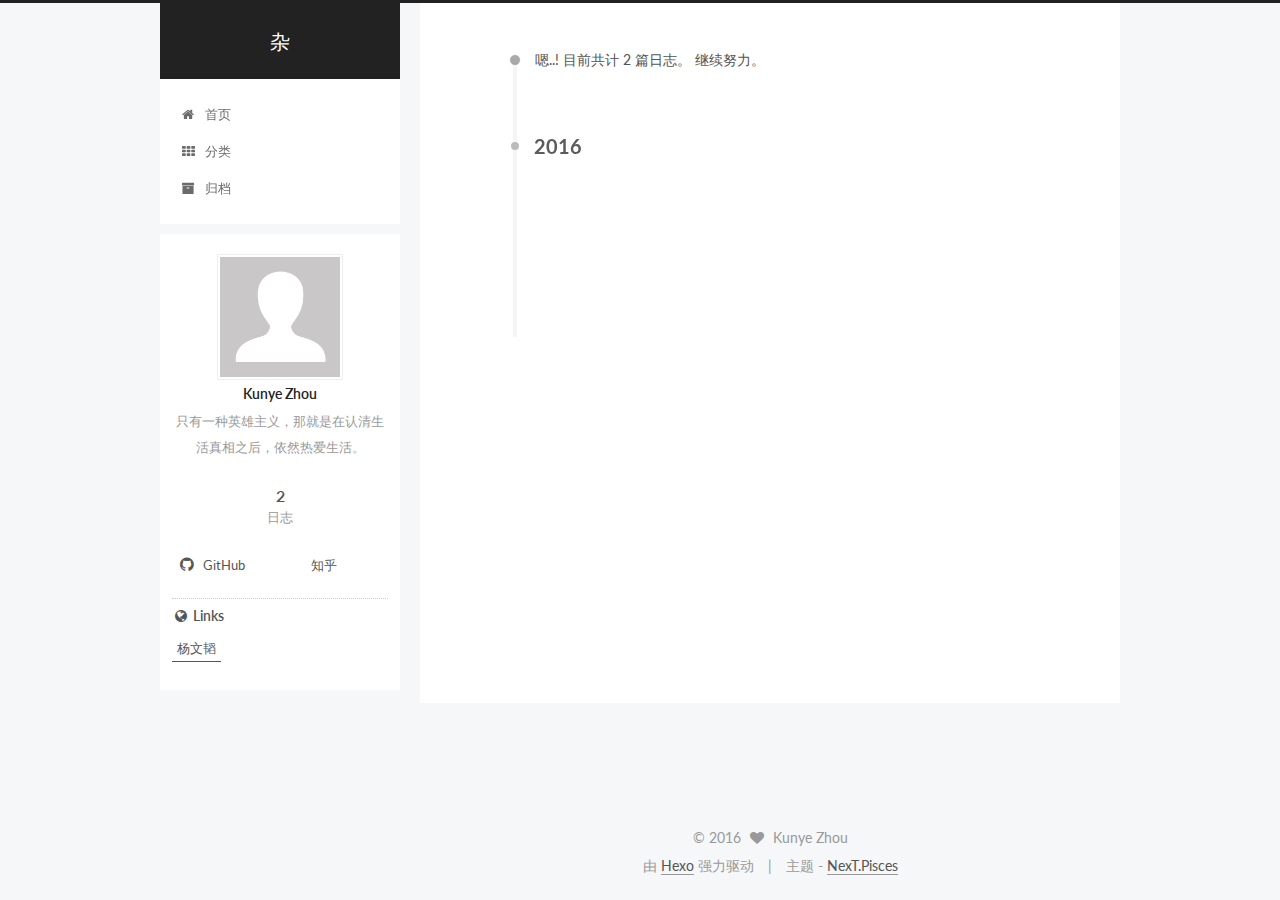
==== archives/index.html @ 326b8a72 "Site updated: 2016-11-25 00:42:56" ====
<!doctype html>



  


<html class="theme-next pisces use-motion">
<head>
  <meta charset="UTF-8"/>
<meta http-equiv="X-UA-Compatible" content="IE=edge,chrome=1" />
<meta name="viewport" content="width=device-width, initial-scale=1, maximum-scale=1"/>



<meta http-equiv="Cache-Control" content="no-transform" />
<meta http-equiv="Cache-Control" content="no-siteapp" />












  
  
  <link href="/vendors/fancybox/source/jquery.fancybox.css?v=2.1.5" rel="stylesheet" type="text/css" />




  
  
  
  

  
    
    
  

  

  

  

  

  
    
    
    <link href="//fonts.googleapis.com/css?family=Lato:300,300italic,400,400italic,700,700italic&subset=latin,latin-ext" rel="stylesheet" type="text/css">
  






<link href="/vendors/font-awesome/css/font-awesome.min.css?v=4.4.0" rel="stylesheet" type="text/css" />

<link href="/css/main.css?v=5.0.1" rel="stylesheet" type="text/css" />


  <meta name="keywords" content="Hexo, NexT" />








  <link rel="shortcut icon" type="image/x-icon" href="/favicon.ico?v=5.0.1" />






<meta name="description" content="只有一种英雄主义，那就是在认清生活真相之后，依然热爱生活。">
<meta property="og:type" content="website">
<meta property="og:title" content="杂">
<meta property="og:url" content="http://yoursite.com/archives/index.html">
<meta property="og:site_name" content="杂">
<meta property="og:description" content="只有一种英雄主义，那就是在认清生活真相之后，依然热爱生活。">
<meta name="twitter:card" content="summary">
<meta name="twitter:title" content="杂">
<meta name="twitter:description" content="只有一种英雄主义，那就是在认清生活真相之后，依然热爱生活。">



<script type="text/javascript" id="hexo.configuration">
  var NexT = window.NexT || {};
  var CONFIG = {
    scheme: 'Pisces',
    sidebar: {"position":"left","display":"post"},
    fancybox: true,
    motion: true,
    duoshuo: {
      userId: 0,
      author: '博主'
    }
  };
</script>

  <title> 归档 | 杂 </title>
</head>

<body itemscope itemtype="http://schema.org/WebPage" lang="zh-Hans">

  










  
  
    
  

  <div class="container one-collumn sidebar-position-left  page-archive  ">
    <div class="headband"></div>

    <header id="header" class="header" itemscope itemtype="http://schema.org/WPHeader">
      <div class="header-inner"><div class="site-meta ">
  

  <div class="custom-logo-site-title">
    <a href="/"  class="brand" rel="start">
      <span class="logo-line-before"><i></i></span>
      <span class="site-title">杂</span>
      <span class="logo-line-after"><i></i></span>
    </a>
  </div>
  <p class="site-subtitle"></p>
</div>

<div class="site-nav-toggle">
  <button>
    <span class="btn-bar"></span>
    <span class="btn-bar"></span>
    <span class="btn-bar"></span>
  </button>
</div>

<nav class="site-nav">
  

  
    <ul id="menu" class="menu">
      
        
        <li class="menu-item menu-item-home">
          <a href="/" rel="section">
            
              <i class="menu-item-icon fa fa-fw fa-home"></i> <br />
            
            首页
          </a>
        </li>
      
        
        <li class="menu-item menu-item-categories">
          <a href="/categories" rel="section">
            
              <i class="menu-item-icon fa fa-fw fa-th"></i> <br />
            
            分类
          </a>
        </li>
      
        
        <li class="menu-item menu-item-archives">
          <a href="/archives" rel="section">
            
              <i class="menu-item-icon fa fa-fw fa-archive"></i> <br />
            
            归档
          </a>
        </li>
      

      
    </ul>
  

  
</nav>

 </div>
    </header>

    <main id="main" class="main">
      <div class="main-inner">
        <div class="content-wrap">
          <div id="content" class="content">
            

  <section id="posts" class="posts-collapse">
    <span class="archive-move-on"></span>

    <span class="archive-page-counter">
      
      
      
        
      
      嗯..! 目前共计 2 篇日志。 继续努力。
    </span>

    

      
      
      

      
        
        <div class="collection-title">
          <h2 class="archive-year motion-element" id="archive-year-2016">2016</h2>
        </div>
      
      

      

  <article class="post post-type-normal" itemscope itemtype="http://schema.org/Article">
    <header class="post-header">

      <h1 class="post-title">
        
            <a class="post-title-link" href="/2016/11/25/博客搭建过程及教程（顺便功能测试）/" itemprop="url">
              
                <span itemprop="name">博客搭建过程</span>
              
            </a>
        
      </h1>

      <div class="post-meta">
        <time class="post-time" itemprop="dateCreated"
              datetime="2016-11-25T00:38:31+08:00"
              content="2016-11-25" >
          11-25
        </time>
      </div>

    </header>
  </article>



    

      
      
      

      
      

      

  <article class="post post-type-normal" itemscope itemtype="http://schema.org/Article">
    <header class="post-header">

      <h1 class="post-title">
        
            <a class="post-title-link" href="/2016/11/24/hello-world/" itemprop="url">
              
                <span itemprop="name">Hello World</span>
              
            </a>
        
      </h1>

      <div class="post-meta">
        <time class="post-time" itemprop="dateCreated"
              datetime="2016-11-24T16:19:39+08:00"
              content="2016-11-24" >
          11-24
        </time>
      </div>

    </header>
  </article>



    

  </section>

  



          </div>
          


          

        </div>
        
          
  
  <div class="sidebar-toggle">
    <div class="sidebar-toggle-line-wrap">
      <span class="sidebar-toggle-line sidebar-toggle-line-first"></span>
      <span class="sidebar-toggle-line sidebar-toggle-line-middle"></span>
      <span class="sidebar-toggle-line sidebar-toggle-line-last"></span>
    </div>
  </div>

  <aside id="sidebar" class="sidebar">
    <div class="sidebar-inner">

      

      

      <section class="site-overview sidebar-panel  sidebar-panel-active ">
        <div class="site-author motion-element" itemprop="author" itemscope itemtype="http://schema.org/Person">
          <img class="site-author-image" itemprop="image"
               src="/images/avatar.gif"
               alt="Kunye Zhou" />
          <p class="site-author-name" itemprop="name">Kunye Zhou</p>
          <p class="site-description motion-element" itemprop="description">只有一种英雄主义，那就是在认清生活真相之后，依然热爱生活。</p>
        </div>
        <nav class="site-state motion-element">
          <div class="site-state-item site-state-posts">
            <a href="/archives">
              <span class="site-state-item-count">2</span>
              <span class="site-state-item-name">日志</span>
            </a>
          </div>

          

          

        </nav>

        

        <div class="links-of-author motion-element">
          
            
              <span class="links-of-author-item">
                <a href="https://github.com/kunyezhou" target="_blank" title="GitHub">
                  
                    <i class="fa fa-fw fa-github"></i>
                  
                  GitHub
                </a>
              </span>
            
              <span class="links-of-author-item">
                <a href="http://www.zhihu.com/people/zhou-kun-ye" target="_blank" title="知乎">
                  
                    <i class="fa fa-fw fa-zhihu"></i>
                  
                  知乎
                </a>
              </span>
            
          
        </div>

        
        

        
        
          <div class="links-of-blogroll motion-element links-of-blogroll-inline">
            <div class="links-of-blogroll-title">
              <i class="fa  fa-fw fa-globe"></i>
              Links
            </div>
            <ul class="links-of-blogroll-list">
              
                <li class="links-of-blogroll-item">
                  <a href="http://FomalhautYWT.github.io" title="杨文韬" target="_blank">杨文韬</a>
                </li>
              
            </ul>
          </div>
        

      </section>

      

    </div>
  </aside>


        
      </div>
    </main>

    <footer id="footer" class="footer">
      <div class="footer-inner">
        <div class="copyright" >
  
  &copy; 
  <span itemprop="copyrightYear">2016</span>
  <span class="with-love">
    <i class="fa fa-heart"></i>
  </span>
  <span class="author" itemprop="copyrightHolder">Kunye Zhou</span>
</div>

<div class="powered-by">
  由 <a class="theme-link" href="http://hexo.io">Hexo</a> 强力驱动
</div>

<div class="theme-info">
  主题 -
  <a class="theme-link" href="https://github.com/iissnan/hexo-theme-next">
    NexT.Pisces
  </a>
</div>

        

        
      </div>
    </footer>

    <div class="back-to-top">
      <i class="fa fa-arrow-up"></i>
    </div>
  </div>

  

<script type="text/javascript">
  if (Object.prototype.toString.call(window.Promise) !== '[object Function]') {
    window.Promise = null;
  }
</script>









  



  
  <script type="text/javascript" src="/vendors/jquery/index.js?v=2.1.3"></script>

  
  <script type="text/javascript" src="/vendors/fastclick/lib/fastclick.min.js?v=1.0.6"></script>

  
  <script type="text/javascript" src="/vendors/jquery_lazyload/jquery.lazyload.js?v=1.9.7"></script>

  
  <script type="text/javascript" src="/vendors/velocity/velocity.min.js?v=1.2.1"></script>

  
  <script type="text/javascript" src="/vendors/velocity/velocity.ui.min.js?v=1.2.1"></script>

  
  <script type="text/javascript" src="/vendors/fancybox/source/jquery.fancybox.pack.js?v=2.1.5"></script>


  


  <script type="text/javascript" src="/js/src/utils.js?v=5.0.1"></script>

  <script type="text/javascript" src="/js/src/motion.js?v=5.0.1"></script>



  
  


  <script type="text/javascript" src="/js/src/affix.js?v=5.0.1"></script>

  <script type="text/javascript" src="/js/src/schemes/pisces.js?v=5.0.1"></script>



  
  
    <script type="text/javascript" id="motion.page.archive">
      $('.archive-year').velocity('transition.slideLeftIn');
    </script>
  


  


  <script type="text/javascript" src="/js/src/bootstrap.js?v=5.0.1"></script>



  



  



  
  
  

  

  

</body>
</html>
---- css/main.css ----
/* normalize.css v3.0.2 | MIT License | git.io/normalize */
html {
  font-family: sans-serif; /* 1 */
  -ms-text-size-adjust: 100%; /* 2 */
  -webkit-text-size-adjust: 100%; /* 2 */
}
body {
  margin: 0;
}
article,
aside,
details,
figcaption,
figure,
footer,
header,
hgroup,
main,
menu,
nav,
section,
summary {
  display: block;
}
audio,
canvas,
progress,
video {
  display: inline-block; /* 1 */
  vertical-align: baseline; /* 2 */
}
audio:not([controls]) {
  display: none;
  height: 0;
}
[hidden],
template {
  display: none;
}
a {
  background-color: transparent;
}
a:active,
a:hover {
  outline: 0;
}
abbr[title] {
  border-bottom: 1px dotted;
}
b,
strong {
  font-weight: bold;
}
dfn {
  font-style: italic;
}
h1 {
  font-size: 2em;
  margin: 0.67em 0;
}
mark {
  background: #ff0;
  color: #000;
}
small {
  font-size: 80%;
}
sub,
sup {
  font-size: 75%;
  line-height: 0;
  position: relative;
  vertical-align: baseline;
}
sup {
  top: -0.5em;
}
sub {
  bottom: -0.25em;
}
img {
  border: 0;
}
svg:not(:root) {
  overflow: hidden;
}
figure {
  margin: 1em 40px;
}
hr {
  -moz-box-sizing: content-box;
  box-sizing: content-box;
  height: 0;
}
pre {
  overflow: auto;
}
code,
kbd,
pre,
samp {
  font-family: monospace, monospace;
  font-size: 1em;
}
button,
input,
optgroup,
select,
textarea {
  color: inherit; /* 1 */
  font: inherit; /* 2 */
  margin: 0; /* 3 */
}
button {
  overflow: visible;
}
button,
select {
  text-transform: none;
}
button,
html input[type="button"],
input[type="reset"],
input[type="submit"] {
  -webkit-appearance: button; /* 2 */
  cursor: pointer; /* 3 */
}
button[disabled],
html input[disabled] {
  cursor: default;
}
button::-moz-focus-inner,
input::-moz-focus-inner {
  border: 0;
  padding: 0;
}
input {
  line-height: normal;
}
input[type="checkbox"],
input[type="radio"] {
  box-sizing: border-box; /* 1 */
  padding: 0; /* 2 */
}
input[type="number"]::-webkit-inner-spin-button,
input[type="number"]::-webkit-outer-spin-button {
  height: auto;
}
input[type="search"] {
  -webkit-appearance: textfield; /* 1 */
  -moz-box-sizing: content-box;
  -webkit-box-sizing: content-box; /* 2 */
  box-sizing: content-box;
}
input[type="search"]::-webkit-search-cancel-button,
input[type="search"]::-webkit-search-decoration {
  -webkit-appearance: none;
}
fieldset {
  border: 1px solid #c0c0c0;
  margin: 0 2px;
  padding: 0.35em 0.625em 0.75em;
}
legend {
  border: 0; /* 1 */
  padding: 0; /* 2 */
}
textarea {
  overflow: auto;
}
optgroup {
  font-weight: bold;
}
table {
  border-collapse: collapse;
  border-spacing: 0;
}
td,
th {
  padding: 0;
}
::selection {
  background: #262a30;
  color: #fff;
}
body {
  position: relative;
  font-family: 'Lato', "PingFang SC", "Microsoft YaHei", sans-serif;
  font-size: 14px;
  line-height: 2;
  color: #555;
  background: #fff;
}
@media (max-width: 767px) {
  body {
    padding-right: 0 !important;
  }
}
@media (min-width: 768px) and (max-width: 991px) {
  body {
    padding-right: 0 !important;
  }
}
@media (min-width: 1600px) {
  body {
    font-size: 16px;
  }
}
h1,
h2,
h3,
h4,
h5,
h6 {
  margin: 0;
  padding: 0;
  font-weight: bold;
  line-height: 1.5;
  font-family: 'Lato', "PingFang SC", "Microsoft YaHei", sans-serif;
}
h2,
h3,
h4,
h5,
h6 {
  margin: 20px 0 15px;
}
h1 {
  font-size: 22px;
}
@media (max-width: 767px) {
  h1 {
    font-size: 18px;
  }
}
h2 {
  font-size: 20px;
}
@media (max-width: 767px) {
  h2 {
    font-size: 16px;
  }
}
h3 {
  font-size: 18px;
}
@media (max-width: 767px) {
  h3 {
    font-size: 14px;
  }
}
h4 {
  font-size: 16px;
}
@media (max-width: 767px) {
  h4 {
    font-size: 12px;
  }
}
h5 {
  font-size: 14px;
}
@media (max-width: 767px) {
  h5 {
    font-size: 10px;
  }
}
h6 {
  font-size: 12px;
}
@media (max-width: 767px) {
  h6 {
    font-size: 8px;
  }
}
p {
  margin: 0 0 25px 0;
}
a {
  color: #555;
  text-decoration: none;
  border-bottom: 1px solid #999;
  word-wrap: break-word;
}
a:hover {
  color: #222;
  border-bottom-color: #222;
}
ul {
  list-style: none;
}
blockquote {
  margin: 0;
  padding: 0;
}
img {
  display: block;
  margin: auto;
  max-width: 100%;
  height: auto;
}
hr {
  margin: 40px 0;
  height: 3px;
  border: none;
  background-color: #ddd;
  background-image: repeating-linear-gradient(-45deg, #fff, #fff 4px, transparent 4px, transparent 8px);
}
blockquote {
  padding: 0 15px;
  color: #666;
  border-left: 4px solid #ddd;
}
blockquote cite::before {
  content: "-";
  padding: 0 5px;
}
dt {
  font-weight: 700;
}
dd {
  margin: 0;
  padding: 0;
}
.text-left {
  text-align: left;
}
.text-center {
  text-align: center;
}
.text-right {
  text-align: right;
}
.text-justify {
  text-align: justify;
}
.text-nowrap {
  white-space: nowrap;
}
.text-lowercase {
  text-transform: lowercase;
}
.text-uppercase {
  text-transform: uppercase;
}
.text-capitalize {
  text-transform: capitalize;
}
.center-block {
  display: block;
  margin-left: auto;
  margin-right: auto;
}
.clearfix:before,
.clearfix:after {
  content: " ";
  display: table;
}
.clearfix:after {
  clear: both;
}
.pullquote {
  width: 45%;
}
.pullquote.left {
  float: left;
  margin-left: 5px;
  margin-right: 10px;
}
.pullquote.right {
  float: right;
  margin-left: 10px;
  margin-right: 5px;
}
.affix.affix.affix {
  position: fixed;
}
.translation {
  margin-top: -20px;
  font-size: 14px;
  color: #999;
}
.scrollbar-measure {
  width: 100px;
  height: 100px;
  overflow: scroll;
  position: absolute;
  top: -9999px;
}
.use-motion .motion-element {
  opacity: 0;
}
#local-search-input {
  padding: 3px;
  border: none;
  text-indent: 14px;
  border-radius: 0;
  width: 140px;
  outline: none;
  border-bottom: 1px solid #999;
  background: inherit;
  opacity: 0.5;
}
#local-search-input:focus {
  opacity: 1;
}
.search-icon {
  position: absolute;
  top: 9px;
}
table {
  margin: 20px 0;
  width: 100%;
  border-collapse: collapse;
  border-spacing: 0;
  border: 1px solid #ddd;
  font-size: 14px;
  table-layout: fixed;
  word-wrap: break-all;
}
table>tbody>tr:nth-of-type(odd) {
  background-color: #f9f9f9;
}
table>tbody>tr:hover {
  background-color: #f5f5f5;
}
caption,
th,
td {
  padding: 8px;
  text-align: left;
  vertical-align: middle;
  font-weight: normal;
}
th,
td {
  border-bottom: 3px solid #ddd;
  border-right: 1px solid #eee;
}
th {
  padding-bottom: 10px;
  font-weight: 700;
}
td {
  border-bottom-width: 1px;
}
html,
body {
  height: 100%;
}
.container {
  position: relative;
  min-height: 100%;
}
.header-inner {
  margin: 0 auto;
  padding: 100px 0 70px;
  width: 700px;
}
@media (min-width: 1600px) {
  .container .header-inner {
    width: 900px;
  }
}
.main {
  padding-bottom: 150px;
}
.main-inner {
  margin: 0 auto;
  width: 700px;
}
@media (min-width: 1600px) {
  .container .main-inner {
    width: 900px;
  }
}
.footer {
  position: absolute;
  left: 0;
  bottom: 0;
  width: 100%;
  min-height: 50px;
}
.footer-inner {
  box-sizing: border-box;
  margin: 20px auto;
  width: 700px;
}
@media (min-width: 1600px) {
  .container .footer-inner {
    width: 900px;
  }
}
pre,
.highlight {
  overflow: auto;
  margin: 20px 0;
  padding: 15px;
  font-size: 13px;
  color: #4d4d4c;
  background: #f7f7f7;
  line-height: 1.6;
}
pre,
code {
  font-family: consolas, Menlo, "PingFang SC", "Microsoft YaHei", monospace;
}
code {
  padding: 2px 4px;
  word-break: break-all;
  color: #555;
  background: #eee;
  border-radius: 4px;
  font-size: 13px;
}
pre code {
  padding: 0;
  color: #4d4d4c;
  background: none;
  text-shadow: none;
}
.highlight pre {
  border: none;
  margin: 0;
  padding: 1px;
}
.highlight table {
  margin: 0;
  width: auto;
  border: none;
}
.highlight td {
  border: none;
  padding: 0;
}
.highlight figcaption {
  font-size: 1em;
  color: #4d4d4c;
  line-height: 1em;
  margin-bottom: 1em;
}
.highlight figcaption:before,
.highlight figcaption:after {
  content: " ";
  display: table;
}
.highlight figcaption:after {
  clear: both;
}
.highlight figcaption a {
  float: right;
  color: #4d4d4c;
}
.highlight figcaption a:hover {
  border-bottom-color: #4d4d4c;
}
.highlight .gutter pre {
  color: #666;
  text-align: right;
  padding-right: 20px;
}
.highlight .line {
  height: 20px;
}
.gist table {
  width: auto;
}
.gist table td {
  border: none;
}
pre .comment {
  color: #8e908c;
}
pre .variable,
pre .attribute,
pre .tag,
pre .regexp,
pre .ruby .constant,
pre .xml .tag .title,
pre .xml .pi,
pre .xml .doctype,
pre .html .doctype,
pre .css .id,
pre .css .class,
pre .css .pseudo {
  color: #c82829;
}
pre .number,
pre .preprocessor,
pre .built_in,
pre .literal,
pre .params,
pre .constant,
pre .command {
  color: #f5871f;
}
pre .ruby .class .title,
pre .css .rules .attribute,
pre .string,
pre .value,
pre .inheritance,
pre .header,
pre .ruby .symbol,
pre .xml .cdata,
pre .special,
pre .number,
pre .formula {
  color: #718c00;
}
pre .title,
pre .css .hexcolor {
  color: #3e999f;
}
pre .function,
pre .python .decorator,
pre .python .title,
pre .ruby .function .title,
pre .ruby .title .keyword,
pre .perl .sub,
pre .javascript .title,
pre .coffeescript .title {
  color: #4271ae;
}
pre .keyword,
pre .javascript .function {
  color: #8959a8;
}
.full-image.full-image.full-image {
  border: none;
  max-width: 100%;
  width: auto;
  margin: 20px auto;
}
@media (min-width: 992px) {
  .full-image.full-image.full-image {
    max-width: none;
    width: 126%;
    margin: 0 -13%;
  }
}
.blockquote-center,
.page-home .post-type-quote blockquote,
.page-post-detail .post-type-quote blockquote {
  position: relative;
  margin: 40px 0;
  padding: 0;
  border-left: none;
  text-align: center;
}
.blockquote-center::before,
.page-home .post-type-quote blockquote::before,
.page-post-detail .post-type-quote blockquote::before,
.blockquote-center::after,
.page-home .post-type-quote blockquote::after,
.page-post-detail .post-type-quote blockquote::after {
  position: absolute;
  content: ' ';
  display: block;
  width: 100%;
  height: 24px;
  opacity: 0.2;
  background-repeat: no-repeat;
  background-position: 0 -6px;
  background-size: 22px 22px;
}
.blockquote-center::before,
.page-home .post-type-quote blockquote::before,
.page-post-detail .post-type-quote blockquote::before {
  top: -20px;
  background-image: url("../images/quote-l.svg");
  border-top: 1px solid #ccc;
}
.blockquote-center::after,
.page-home .post-type-quote blockquote::after,
.page-post-detail .post-type-quote blockquote::after {
  bottom: -20px;
  background-image: url("../images/quote-r.svg");
  border-bottom: 1px solid #ccc;
  background-position: 100% 8px;
}
.blockquote-center p,
.page-home .post-type-quote blockquote p,
.page-post-detail .post-type-quote blockquote p,
.blockquote-center div,
.page-home .post-type-quote blockquote div,
.page-post-detail .post-type-quote blockquote div {
  text-align: center;
}
.post .post-body .group-picture img {
  box-sizing: border-box;
  padding: 0 3px;
  border: none;
}
.post .group-picture-row {
  overflow: hidden;
  margin-top: 6px;
}
.post .group-picture-row:first-child {
  margin-top: 0;
}
.post .group-picture-column {
  float: left;
}
.page-post-detail .post-body .group-picture-column {
  float: none;
  margin-top: 10px;
  width: auto !important;
}
.page-post-detail .post-body .group-picture-column img {
  margin: 0 auto;
}
.page-archive .group-picture-container {
  overflow: hidden;
}
.page-archive .group-picture-row {
  float: left;
}
.page-archive .group-picture-row:first-child {
  margin-top: 6px;
}
.page-archive .group-picture-column {
  max-width: 150px;
  max-height: 150px;
}
.btn {
  display: inline-block;
  padding: 0 20px;
  font-size: 14px;
  color: #fff;
  background: #222;
  border: 2px solid #555;
  text-decoration: none;
  border-radius: 0;
  transition-property: background-color;
  transition-duration: 0.2s;
  transition-timing-function: ease-in-out;
  transition-delay: 0s;
}
.btn:hover,
.post-more-link .btn:hover {
  border-color: #222;
  color: #fff;
  background: #222;
}
.btn-bar {
  display: block;
  width: 22px;
  height: 2px;
  background: #555;
  border-radius: 1px;
}
.btn-bar+.btn-bar {
  margin-top: 4px;
}
.pagination {
  margin: 120px 0 40px;
  text-align: center;
  border-top: 1px solid #eee;
}
.page-number-basic,
.pagination .prev,
.pagination .next,
.pagination .page-number,
.pagination .space {
  display: inline-block;
  position: relative;
  top: -1px;
  margin: 0 10px;
  padding: 0 10px;
  line-height: 30px;
}
@media (max-width: 767px) {
  .page-number-basic,
  .pagination .prev,
  .pagination .next,
  .pagination .page-number,
  .pagination .space {
    margin: 0 5px;
  }
}
.pagination .prev,
.pagination .next,
.pagination .page-number {
  border-bottom: 0;
  border-top: 1px solid #eee;
  transition-property: border-color;
  transition-duration: 0.2s;
  transition-timing-function: ease-in-out;
  transition-delay: 0s;
}
.pagination .prev:hover,
.pagination .next:hover,
.pagination .page-number:hover {
  border-top-color: #222;
}
.pagination .space {
  padding: 0;
  margin: 0;
}
.pagination .prev {
  margin-left: 0;
}
.pagination .next {
  margin-right: 0;
}
.pagination .page-number.current {
  color: #fff;
  background: #ccc;
  border-top-color: #ccc;
}
@media (max-width: 767px) {
  .pagination {
    border-top: none;
  }
  .pagination .prev,
  .pagination .next,
  .pagination .page-number {
    margin-bottom: 10px;
    border-top: 0;
    border-bottom: 1px solid #eee;
  }
  .pagination .prev:hover,
  .pagination .next:hover,
  .pagination .page-number:hover {
    border-bottom-color: #222;
  }
}
.comments {
  margin: 60px 20px 0;
}
.tag-cloud {
  text-align: center;
}
.tag-cloud a {
  display: inline-block;
  margin: 10px;
}
.back-to-top {
  box-sizing: border-box;
  position: fixed;
  bottom: -100px;
  right: 50px;
  z-index: 1050;
  padding: 0 6px;
  width: 25px;
  background: #222;
  font-size: 12px;
  opacity: 0.6;
  color: #fff;
  cursor: pointer;
  text-align: center;
  -webkit-transform: translateZ(0);
  transition-property: bottom;
  transition-duration: 0.2s;
  transition-timing-function: ease-in-out;
  transition-delay: 0s;
}
@media (max-width: 767px) {
  .back-to-top {
    display: none;
  }
}
@media (min-width: 768px) and (max-width: 991px) {
  .back-to-top {
    display: none;
  }
}
.back-to-top.back-to-top-on {
  bottom: 40px;
}
.header {
  background: #fff;
}
.header-inner {
  position: relative;
}
.headband {
  height: 3px;
  background: #222;
}
.site-meta {
  margin: 0;
  text-align: center;
}
@media (max-width: 767px) {
  .site-meta {
    text-align: center;
  }
}
.brand {
  position: relative;
  display: inline-block;
  padding: 0 40px;
  color: #fff;
  background: #222;
  border-bottom: none;
}
.brand:hover {
  color: #fff;
}
.logo {
  display: inline-block;
  margin-right: 5px;
  line-height: 36px;
  vertical-align: top;
}
.site-title {
  display: inline-block;
  vertical-align: top;
  line-height: 36px;
  font-size: 20px;
  font-weight: normal;
  font-family: 'Lato', "PingFang SC", "Microsoft YaHei", sans-serif;
}
.site-subtitle {
  margin-top: 10px;
  font-size: 13px;
  color: #ddd;
}
.use-motion .brand {
  opacity: 0;
}
.use-motion .logo,
.use-motion .site-title,
.use-motion .site-subtitle {
  opacity: 0;
  position: relative;
  top: -10px;
}
.site-nav-toggle {
  display: none;
  position: absolute;
  top: 10px;
  left: 10px;
}
@media (max-width: 767px) {
  .site-nav-toggle {
    display: block;
  }
}
.site-nav-toggle button {
  margin-top: 2px;
  padding: 9px 10px;
  background: transparent;
  border: none;
}
@media (max-width: 767px) {
  .site-nav {
    display: none;
    margin: 0 -10px;
    padding: 0 10px;
    clear: both;
    border-top: 1px solid #ddd;
  }
}
@media (min-width: 768px) and (max-width: 991px) {
  .site-nav {
    display: block !important;
  }
}
@media (min-width: 992px) {
  .site-nav {
    display: block !important;
  }
}
.menu {
  margin-top: 20px;
  padding-left: 0;
  text-align: center;
}
.menu .menu-item {
  display: inline-block;
  margin: 0 10px;
}
@media screen and (max-width: 767px) {
  .menu .menu-item {
    margin-top: 10px;
  }
}
.menu .menu-item a {
  display: block;
  font-size: 13px;
  text-transform: capitalize;
  line-height: inherit;
  border-bottom: 1px solid transparent;
  transition-property: border-color;
  transition-duration: 0.2s;
  transition-timing-function: ease-in-out;
  transition-delay: 0s;
}
.menu .menu-item a:hover,
.menu-item-active a {
  border-bottom-color: #222;
}
.menu .menu-item .fa {
  margin-right: 5px;
}
.use-motion .menu-item {
  opacity: 0;
}
.post-body {
  font-family: 'Lato', "PingFang SC", "Microsoft YaHei", sans-serif;
}
@media (max-width: 767px) {
  .post-body {
    word-break: break-word;
  }
}
.post-body .fancybox img {
  display: block !important;
  margin: 0 auto;
  cursor: pointer;
  cursor: zoom-in;
  cursor: -webkit-zoom-in;
}
.post-body .image-caption,
.post-body .figure .caption {
  margin: 10px auto 15px;
  text-align: center;
  font-size: 14px;
  color: #999;
  font-weight: bold;
  line-height: 1;
}
.post-sticky-flag {
  display: inline-block;
  font-size: 16px;
  -ms-transform: rotate(30deg);
  -webkit-transform: rotate(30deg);
  -moz-transform: rotate(30deg);
  -ms-transform: rotate(30deg);
  -o-transform: rotate(30deg);
  transform: rotate(30deg);
}
.posts-expand {
  padding-top: 40px;
}
@media (max-width: 767px) {
  .posts-expand {
    margin: 0 20px;
  }
  .post-body pre,
  .post-body .highlight {
    padding: 10px;
  }
  .post-body pre .gutter pre,
  .post-body .highlight .gutter pre {
    padding-right: 10px;
  }
}
@media (min-width: 992px) {
  .posts-expand .post-body {
    text-align: justify;
  }
}
.posts-expand .post-body h2,
.posts-expand .post-body h3,
.posts-expand .post-body h4,
.posts-expand .post-body h5,
.posts-expand .post-body h6 {
  padding-top: 10px;
}
.posts-expand .post-body h2 .header-anchor,
.posts-expand .post-body h3 .header-anchor,
.posts-expand .post-body h4 .header-anchor,
.posts-expand .post-body h5 .header-anchor,
.posts-expand .post-body h6 .header-anchor {
  float: right;
  margin-left: 10px;
  color: #ccc;
  border-bottom-style: none;
  visibility: hidden;
}
.posts-expand .post-body h2 .header-anchor:hover,
.posts-expand .post-body h3 .header-anchor:hover,
.posts-expand .post-body h4 .header-anchor:hover,
.posts-expand .post-body h5 .header-anchor:hover,
.posts-expand .post-body h6 .header-anchor:hover {
  color: inherit;
}
.posts-expand .post-body h2:hover .header-anchor,
.posts-expand .post-body h3:hover .header-anchor,
.posts-expand .post-body h4:hover .header-anchor,
.posts-expand .post-body h5:hover .header-anchor,
.posts-expand .post-body h6:hover .header-anchor {
  visibility: visible;
}
.posts-expand .post-body ul li {
  list-style: circle;
}
.posts-expand .post-body img {
  box-sizing: border-box;
  margin: auto;
  padding: 3px;
  border: 1px solid #ddd;
}
.posts-expand .fancybox img {
  margin: 0 auto;
}
@media (max-width: 767px) {
  .posts-collapse {
    margin: 0 20px;
  }
  .posts-collapse .post-title,
  .posts-collapse .post-meta {
    display: block;
    width: auto;
    text-align: left;
  }
}
.posts-collapse {
  position: relative;
  z-index: 1010;
  margin-left: 55px;
}
.posts-collapse::after {
  content: " ";
  position: absolute;
  top: 20px;
  left: 0;
  margin-left: -2px;
  width: 4px;
  height: 100%;
  background: #f5f5f5;
  z-index: -1;
}
@media (max-width: 767px) {
  .posts-collapse {
    margin: 0 20px;
  }
}
.posts-collapse .collection-title {
  position: relative;
  margin: 60px 0;
}
.posts-collapse .collection-title h2 {
  margin-left: 20px;
}
.posts-collapse .collection-title small {
  color: #bbb;
}
.posts-collapse .collection-title::before {
  content: " ";
  position: absolute;
  left: 0;
  top: 50%;
  margin-left: -4px;
  margin-top: -4px;
  width: 8px;
  height: 8px;
  background: #bbb;
  border-radius: 50%;
}
.posts-collapse .post {
  margin: 30px 0;
}
.posts-collapse .post-header {
  position: relative;
  transition-duration: 0.2s;
  transition-timing-function: ease-in-out;
  transition-delay: 0s;
  transition-property: border;
  border-bottom: 1px dashed #ccc;
}
.posts-collapse .post-header::before {
  content: " ";
  position: absolute;
  left: 0;
  top: 12px;
  width: 6px;
  height: 6px;
  margin-left: -4px;
  background: #bbb;
  border-radius: 50%;
  border: 1px solid #fff;
  transition-duration: 0.2s;
  transition-timing-function: ease-in-out;
  transition-delay: 0s;
  transition-property: background;
}
.posts-collapse .post-header:hover {
  border-bottom-color: #666;
}
.posts-collapse .post-header:hover::before {
  background: #222;
}
.posts-collapse .post-meta {
  position: absolute;
  font-size: 12px;
  left: 20px;
  top: 5px;
}
.posts-collapse .post-comments-count {
  display: none;
}
.posts-collapse .post-title {
  margin-left: 60px;
  font-size: 16px;
  font-weight: normal;
  line-height: inherit;
}
.posts-collapse .post-title::after {
  margin-left: 3px;
  opacity: 0.6;
}
.posts-collapse .post-title a {
  color: #666;
  border-bottom: none;
}
.page-home .post-type-quote .post-header,
.page-post-detail .post-type-quote .post-header,
.page-home .post-type-quote .post-tags,
.page-post-detail .post-type-quote .post-tags {
  display: none;
}
.posts-expand .post-title {
  font-size: 26px;
  text-align: center;
  word-break: break-word;
  font-weight: 300;
}
@media (max-width: 767px) {
  .posts-expand .post-title {
    font-size: 22px;
  }
}
.posts-expand .post-title-link {
  display: inline-block;
  position: relative;
  color: #555;
  border-bottom: none;
  line-height: 1.2;
  vertical-align: top;
}
.posts-expand .post-title-link::before {
  content: "";
  position: absolute;
  width: 100%;
  height: 2px;
  bottom: 0;
  left: 0;
  background-color: #000;
  visibility: hidden;
  -webkit-transform: scaleX(0);
  -moz-transform: scaleX(0);
  -ms-transform: scaleX(0);
  -o-transform: scaleX(0);
  transform: scaleX(0);
  transition-duration: 0.2s;
  transition-timing-function: ease-in-out;
  transition-delay: 0s;
}
.posts-expand .post-title-link:hover::before {
  visibility: visible;
  -webkit-transform: scaleX(1);
  -moz-transform: scaleX(1);
  -ms-transform: scaleX(1);
  -o-transform: scaleX(1);
  transform: scaleX(1);
}
.posts-expand .post-title-link .fa {
  font-size: 16px;
}
.posts-expand .post-meta {
  margin: 3px 0 60px 0;
  color: #999;
  font-family: 'Lato', "PingFang SC", "Microsoft YaHei", sans-serif;
  font-size: 12px;
  text-align: center;
}
.posts-expand .post-meta .post-category-list {
  display: inline-block;
  margin: 0;
  padding: 3px;
}
.posts-expand .post-meta .post-category-list-link {
  color: #999;
}
.post-meta-item-icon {
  display: none;
  margin-right: 3px;
}
@media (min-width: 768px) and (max-width: 991px) {
  .post-meta-item-icon {
    display: inline-block;
  }
}
@media (max-width: 767px) {
  .post-meta-item-icon {
    display: inline-block;
  }
}
@media (min-width: 768px) and (max-width: 991px) {
  .post-meta-item-text {
    display: none;
  }
}
@media (max-width: 767px) {
  .post-meta-item-text {
    display: none;
  }
}
@media (max-width: 767px) {
  .posts-expand .post-comments-count {
    display: none;
  }
}
.post-more-link {
  margin-top: 50px;
}
.post-more-link .btn {
  color: #555;
  font-size: 14px;
  background: #fff;
  border-radius: 2px;
  line-height: 2;
}
.posts-expand .post-tags {
  margin-top: 40px;
  text-align: center;
}
.posts-expand .post-tags a {
  display: inline-block;
  margin-right: 10px;
  font-size: 13px;
}
.post-nav {
  overflow: hidden;
  margin-top: 60px;
  padding: 10px;
  white-space: nowrap;
  border-top: 1px solid #eee;
}
.post-nav-item {
  display: inline-block;
  width: 50%;
  white-space: normal;
}
.post-nav-item a {
  position: relative;
  display: inline-block;
  line-height: 25px;
  font-size: 14px;
  color: #555;
  border-bottom: none;
}
.post-nav-item a:hover {
  color: #222;
  border-bottom: none;
}
.post-nav-item a:active {
  top: 2px;
}
.post-nav-item a i {
  font-size: 12px;
}
.post-nav-prev {
  text-align: right;
}
.posts-expand .post-eof {
  display: block;
  margin: 80px auto 60px;
  width: 8%;
  height: 1px;
  background: #ccc;
  text-align: center;
}
.post:last-child .post-eof.post-eof.post-eof {
  display: none;
}
.post-gallery {
  display: table;
  table-layout: fixed;
  width: 100%;
  border-collapse: separate;
}
.post-gallery-row {
  display: table-row;
}
.post-gallery .post-gallery-img {
  display: table-cell;
  text-align: center;
  vertical-align: middle;
  border: none;
}
.post-gallery .post-gallery-img img {
  max-width: 100%;
  max-height: 100%;
  border: none;
}
.fancybox-close,
.fancybox-close:hover {
  border: none;
}
.sidebar {
  position: fixed;
  right: 0;
  top: 0;
  bottom: 0;
  width: 0;
  z-index: 1040;
  box-shadow: inset 0 2px 6px #000;
  background: #222;
  -webkit-transform: translateZ(0);
}
.sidebar a {
  color: #999;
  border-bottom-color: #555;
}
.sidebar a:hover {
  color: #eee;
}
@media (min-width: 768px) and (max-width: 991px) {
  .sidebar {
    display: none !important;
  }
}
@media (max-width: 767px) {
  .sidebar {
    display: none !important;
  }
}
.sidebar-inner {
  position: relative;
  padding: 20px 10px;
  color: #999;
  text-align: center;
}
.sidebar-toggle {
  position: fixed;
  right: 50px;
  bottom: 45px;
  width: 15px;
  height: 15px;
  padding: 5px;
  background: #222;
  line-height: 0;
  z-index: 1050;
  cursor: pointer;
  -webkit-transform: translateZ(0);
}
@media (min-width: 768px) and (max-width: 991px) {
  .sidebar-toggle {
    display: none;
  }
}
@media (max-width: 767px) {
  .sidebar-toggle {
    display: none;
  }
}
.sidebar-toggle-line {
  position: relative;
  display: inline-block;
  vertical-align: top;
  height: 2px;
  width: 100%;
  background: #fff;
  margin-top: 3px;
}
.sidebar-toggle-line:first-child {
  margin-top: 0;
}
.site-author-image {
  display: block;
  margin: 0 auto;
  padding: 2px;
  max-width: 120px;
  height: auto;
  border: 1px solid #eee;
}
.site-author-name {
  margin: 0;
  text-align: center;
  color: #222;
  font-weight: 600;
}
.site-description {
  margin-top: 0;
  text-align: center;
  font-size: 13px;
  color: #999;
}
.site-state {
  overflow: hidden;
  line-height: 1.4;
  white-space: nowrap;
  text-align: center;
}
.site-state-item {
  display: inline-block;
  padding: 0 15px;
  border-left: 1px solid #eee;
}
.site-state-item:first-child {
  border-left: none;
}
.site-state-item a {
  border-bottom: none;
}
.site-state-item-count {
  display: block;
  text-align: center;
  color: inherit;
  font-weight: 600;
  font-size: 16px;
}
.site-state-item-name {
  font-size: 13px;
  color: #999;
}
.feed-link {
  margin-top: 20px;
}
.feed-link a {
  display: inline-block;
  padding: 0 15px;
  color: #fc6423;
  border: 1px solid #fc6423;
  border-radius: 4px;
}
.feed-link a i {
  color: #fc6423;
  font-size: 14px;
}
.feed-link a:hover {
  color: #fff;
  background: #fc6423;
}
.feed-link a:hover i {
  color: #fff;
}
.links-of-author {
  margin-top: 20px;
}
.links-of-author a {
  display: inline-block;
  vertical-align: middle;
  margin-right: 10px;
  margin-bottom: 10px;
  border-bottom-color: #555;
  font-size: 13px;
}
.links-of-author a:before {
  display: inline-block;
  vertical-align: middle;
  margin-right: 3px;
  content: " ";
  width: 4px;
  height: 4px;
  border-radius: 50%;
  background: #2fffe8;
}
.links-of-blogroll {
  font-size: 13px;
}
.links-of-blogroll-title {
  margin-top: 20px;
  font-size: 14px;
  font-weight: 600;
}
.links-of-blogroll-list {
  margin: 0;
  padding: 0;
}
.links-of-blogroll-item {
  padding: 2px 10px;
}
.sidebar-nav {
  margin: 0 0 20px;
  padding-left: 0;
}
.sidebar-nav li {
  display: inline-block;
  cursor: pointer;
  border-bottom: 1px solid transparent;
  font-size: 14px;
  color: #555;
}
.sidebar-nav li:hover {
  color: #fc6423;
}
.page-post-detail .sidebar-nav-toc {
  padding: 0 5px;
}
.page-post-detail .sidebar-nav-overview {
  margin-left: 10px;
}
.sidebar-nav .sidebar-nav-active {
  color: #fc6423;
  border-bottom-color: #fc6423;
}
.sidebar-nav .sidebar-nav-active:hover {
  color: #fc6423;
}
.sidebar-panel {
  display: none;
}
.sidebar-panel-active {
  display: block;
}
.post-toc-empty {
  font-size: 14px;
  color: #666;
}
.post-toc-wrap {
  overflow: hidden;
}
.post-toc {
  overflow: auto;
}
.post-toc ol {
  margin: 0;
  padding: 0 2px 5px 10px;
  text-align: left;
  list-style: none;
  font-size: 14px;
}
.post-toc ol > ol {
  padding-left: 0;
}
.post-toc ol a {
  transition-duration: 0.2s;
  transition-timing-function: ease-in-out;
  transition-delay: 0s;
  transition-property: all;
  color: #666;
  border-bottom-color: #ccc;
}
.post-toc ol a:hover {
  color: #000;
  border-bottom-color: #000;
}
.post-toc .nav-item {
  overflow: hidden;
  text-overflow: ellipsis;
  white-space: nowrap;
  line-height: 1.8;
}
.post-toc .nav .nav-child {
  display: none;
}
.post-toc .nav .active > .nav-child {
  display: block;
}
.post-toc .nav .active-current > .nav-child {
  display: block;
}
.post-toc .nav .active-current > .nav-child > .nav-item {
  display: block;
}
.post-toc .nav .active > a {
  color: #fc6423;
  border-bottom-color: #fc6423;
}
.post-toc .nav .active-current > a {
  color: #fc6423;
}
.post-toc .nav .active-current > a:hover {
  color: #fc6423;
}
.footer {
  font-size: 14px;
  color: #999;
}
.footer img {
  border: none;
}
.footer-inner {
  text-align: center;
}
.with-love {
  display: inline-block;
  margin: 0 5px;
}
.powered-by,
.theme-info {
  display: inline-block;
}
.powered-by {
  margin-right: 10px;
}
.powered-by::after {
  content: "|";
  padding-left: 10px;
}
.cc-license {
  margin-top: 10px;
  text-align: center;
}
.cc-license .cc-opacity {
  opacity: 0.7;
  border-bottom: none;
}
.cc-license .cc-opacity:hover {
  opacity: 0.9;
}
.cc-license img {
  display: inline-block;
}
.theme-next #ds-thread #ds-reset {
  color: #555;
}
.theme-next #ds-thread #ds-reset .ds-replybox {
  margin-bottom: 30px;
}
.theme-next #ds-thread #ds-reset .ds-replybox .ds-avatar,
.theme-next #ds-reset .ds-avatar img {
  box-shadow: none;
}
.theme-next #ds-thread #ds-reset .ds-textarea-wrapper {
  border-color: #c7d4e1;
  background: none;
  border-top-right-radius: 3px;
  border-top-left-radius: 3px;
}
.theme-next #ds-thread #ds-reset .ds-textarea-wrapper textarea {
  height: 60px;
}
.theme-next #ds-reset .ds-rounded-top {
  border-radius: 0;
}
.theme-next #ds-thread #ds-reset .ds-post-toolbar {
  box-sizing: border-box;
  border: 1px solid #c7d4e1;
  background: #f6f8fa;
}
.theme-next #ds-thread #ds-reset .ds-post-options {
  height: 40px;
  border: none;
  background: none;
}
.theme-next #ds-thread #ds-reset .ds-toolbar-buttons {
  top: 11px;
}
.theme-next #ds-thread #ds-reset .ds-sync {
  top: 5px;
}
.theme-next #ds-thread #ds-reset .ds-post-button {
  top: 4px;
  right: 5px;
  width: 90px;
  height: 30px;
  border: 1px solid #c5ced7;
  border-radius: 3px;
  background-image: linear-gradient(#fbfbfc, #f5f7f9);
  color: #60676d;
}
.theme-next #ds-thread #ds-reset .ds-post-button:hover {
  background-position: 0 -30px;
  color: #60676d;
}
.theme-next #ds-thread #ds-reset .ds-comments-info {
  padding: 10px 0;
}
.theme-next #ds-thread #ds-reset .ds-sort {
  display: none;
}
.theme-next #ds-thread #ds-reset li.ds-tab a.ds-current {
  border: none;
  background: #f6f8fa;
  color: #60676d;
}
.theme-next #ds-thread #ds-reset li.ds-tab a.ds-current:hover {
  background-color: #e9f0f7;
  color: #60676d;
}
.theme-next #ds-thread #ds-reset li.ds-tab a {
  border-radius: 2px;
  padding: 5px;
}
.theme-next #ds-thread #ds-reset .ds-login-buttons p {
  color: #999;
  line-height: 36px;
}
.theme-next #ds-thread #ds-reset .ds-login-buttons .ds-service-list li {
  height: 28px;
}
.theme-next #ds-thread #ds-reset .ds-service-list a {
  background: none;
  padding: 5px;
  border: 1px solid;
  border-radius: 3px;
  text-align: center;
}
.theme-next #ds-thread #ds-reset .ds-service-list a:hover {
  color: #fff;
  background: #666;
}
.theme-next #ds-thread #ds-reset .ds-service-list .ds-weibo {
  color: #fc9b00;
  border-color: #fc9b00;
}
.theme-next #ds-thread #ds-reset .ds-service-list .ds-weibo:hover {
  background: #fc9b00;
}
.theme-next #ds-thread #ds-reset .ds-service-list .ds-qq {
  color: #60a3ec;
  border-color: #60a3ec;
}
.theme-next #ds-thread #ds-reset .ds-service-list .ds-qq:hover {
  background: #60a3ec;
}
.theme-next #ds-thread #ds-reset .ds-service-list .ds-renren {
  color: #2e7ac4;
  border-color: #2e7ac4;
}
.theme-next #ds-thread #ds-reset .ds-service-list .ds-renren:hover {
  background: #2e7ac4;
}
.theme-next #ds-thread #ds-reset .ds-service-list .ds-douban {
  color: #37994c;
  border-color: #37994c;
}
.theme-next #ds-thread #ds-reset .ds-service-list .ds-douban:hover {
  background: #37994c;
}
.theme-next #ds-thread #ds-reset .ds-service-list .ds-kaixin {
  color: #fef20d;
  border-color: #fef20d;
}
.theme-next #ds-thread #ds-reset .ds-service-list .ds-kaixin:hover {
  background: #fef20d;
}
.theme-next #ds-thread #ds-reset .ds-service-list .ds-netease {
  color: #f00;
  border-color: #f00;
}
.theme-next #ds-thread #ds-reset .ds-service-list .ds-netease:hover {
  background: #f00;
}
.theme-next #ds-thread #ds-reset .ds-service-list .ds-sohu {
  color: #ffcb05;
  border-color: #ffcb05;
}
.theme-next #ds-thread #ds-reset .ds-service-list .ds-sohu:hover {
  background: #ffcb05;
}
.theme-next #ds-thread #ds-reset .ds-service-list .ds-baidu {
  color: #2831e0;
  border-color: #2831e0;
}
.theme-next #ds-thread #ds-reset .ds-service-list .ds-baidu:hover {
  background: #2831e0;
}
.theme-next #ds-thread #ds-reset .ds-service-list .ds-google {
  color: #166bec;
  border-color: #166bec;
}
.theme-next #ds-thread #ds-reset .ds-service-list .ds-google:hover {
  background: #166bec;
}
.theme-next #ds-thread #ds-reset .ds-service-list .ds-weixin {
  color: #00ce0d;
  border-color: #00ce0d;
}
.theme-next #ds-thread #ds-reset .ds-service-list .ds-weixin:hover {
  background: #00ce0d;
}
.theme-next #ds-thread #ds-reset .ds-service-list .ds-more-services {
  border: none;
}
.theme-next #ds-thread #ds-reset .ds-service-list .ds-more-services:hover {
  background: none;
}
.theme-next #ds-reset .duoshuo-ua-admin {
  display: inline-block;
  color: #f00;
}
.theme-next #ds-reset .duoshuo-ua-platform,
.theme-next #ds-reset .duoshuo-ua-browser {
  color: #ccc;
}
.theme-next #ds-reset .duoshuo-ua-platform .fa,
.theme-next #ds-reset .duoshuo-ua-browser .fa {
  display: inline-block;
  margin-right: 3px;
}
.theme-next #ds-reset .duoshuo-ua-separator {
  display: inline-block;
  margin-left: 5px;
}
.theme-next .this_ua {
  background-color: #ccc !important;
  border-radius: 4px;
  padding: 0 5px !important;
  margin: 1px 1px !important;
  border: 1px solid #bbb !important;
  color: #fff;
  display: inline-block !important;
}
.theme-next .this_ua.admin {
  background-color: #d9534f !important;
  border-color: #d9534f !important;
}
.theme-next .this_ua.platform.iOS,
.theme-next .this_ua.platform.Mac,
.theme-next .this_ua.platform.Windows {
  background-color: #39b3d7 !important;
  border-color: #46b8da !important;
}
.theme-next .this_ua.platform.Linux {
  background-color: #3a3a3a !important;
  border-color: #1f1f1f !important;
}
.theme-next .this_ua.platform.Android {
  background-color: #00c47d !important;
  border-color: #01b171 !important;
}
.theme-next .this_ua.browser.Mobile,
.theme-next .this_ua.browser.Chrome {
  background-color: #5cb85c !important;
  border-color: #4cae4c !important;
}
.theme-next .this_ua.browser.Firefox {
  background-color: #f0ad4e !important;
  border-color: #eea236 !important;
}
.theme-next .this_ua.browser.Maxthon,
.theme-next .this_ua.browser.IE {
  background-color: #428bca !important;
  border-color: #357ebd !important;
}
.theme-next .this_ua.browser.baidu,
.theme-next .this_ua.browser.UCBrowser,
.theme-next .this_ua.browser.Opera {
  background-color: #d9534f !important;
  border-color: #d43f3a !important;
}
.theme-next .this_ua.browser.Android,
.theme-next .this_ua.browser.QQBrowser {
  background-color: #78ace9 !important;
  border-color: #4cae4c !important;
}
.post-spread {
  margin-top: 20px;
  text-align: center;
}
.jiathis_style {
  display: inline-block;
}
.jiathis_style a {
  border: none;
}
.post-spread {
  margin-top: 20px;
  text-align: center;
}
.bdshare-slide-button-box a {
  border: none;
}
.bdsharebuttonbox {
  display: inline-block;
}
.bdsharebuttonbox a {
  border: none;
}
ul.search-result-list {
  padding-left: 0px;
  margin: 0px 5px 0px 8px;
}
p.search-result {
  border-bottom: 1px dashed #ccc;
  padding: 5px 0;
}
a.search-result-title {
  font-weight: bold;
}
a.search-result {
  border-bottom: transparent;
  display: block;
  white-space: nowrap;
  overflow: hidden;
  text-overflow: ellipsis;
}
.search-keyword {
  border-bottom: 1px dashed #4088b8;
  font-weight: bold;
}
#local-search-result {
  height: 90%;
  overflow: auto;
}
.popup {
  display: none;
  position: fixed;
  top: 10%;
  left: 50%;
  width: 700px;
  height: 80%;
  margin-left: -350px;
  padding: 3px 0 0 10px;
  background: #fff;
  color: #333;
  z-index: 9999;
  border-radius: 5px;
}
@media (max-width: 767px) {
  .popup {
    padding: 3px;
    top: 0;
    left: 0;
    margin: 0;
    width: 100%;
    height: 100%;
    border-radius: 0px;
  }
}
.popoverlay {
  position: fixed;
  width: 100%;
  height: 100%;
  top: 0px;
  left: 0px;
  z-index: 2080;
  background-color: rgba(0,0,0,0.3);
}
#local-search-input {
  margin-bottom: 10px;
  width: 50%;
}
.popup-btn-close {
  position: absolute;
  top: 6px;
  right: 14px;
  color: #4ebd79;
  font-size: 14px;
  font-weight: bold;
  text-transform: uppercase;
  cursor: pointer;
}
#no-result {
  position: absolute;
  left: 44%;
  top: 42%;
  color: #ccc;
}
.busuanzi-count:before {
  content: " ";
  float: left;
  width: 260px;
  min-height: 25px;
}
@media (min-width: 768px) and (max-width: 991px) {
  .busuanzi-count {
    width: auto;
  }
  .busuanzi-count:before {
    display: none;
  }
}
@media (max-width: 767px) {
  .busuanzi-count {
    width: auto;
  }
  .busuanzi-count:before {
    display: none;
  }
}
.site-uv,
.site-pv,
.page-pv {
  display: inline-block;
}
.site-uv .busuanzi-value,
.site-pv .busuanzi-value,
.page-pv .busuanzi-value {
  margin: 0 5px;
}
.site-uv {
  margin-right: 10px;
}
.site-uv::after {
  content: "|";
  padding-left: 10px;
}
.use-motion .post {
  opacity: 0;
}
.page-archive .archive-page-counter {
  position: relative;
  top: 3px;
  left: 20px;
}
@media (max-width: 767px) {
  .page-archive .archive-page-counter {
    top: 5px;
  }
}
.page-archive .posts-collapse .archive-move-on {
  position: absolute;
  top: 11px;
  left: 0;
  margin-left: -6px;
  width: 10px;
  height: 10px;
  opacity: 0.5;
  background: #555;
  border: 1px solid #fff;
  border-radius: 50%;
}
.category-all-page .category-all-title {
  text-align: center;
}
.category-all-page .category-all {
  margin-top: 20px;
}
.category-all-page .category-list {
  margin: 0;
  padding: 0;
  list-style: none;
}
.category-all-page .category-list-item {
  margin: 5px 10px;
}
.category-all-page .category-list-count {
  color: #bbb;
}
.category-all-page .category-list-count:before {
  display: inline;
  content: " (";
}
.category-all-page .category-list-count:after {
  display: inline;
  content: ") ";
}
.category-all-page .category-list-child {
  padding-left: 10px;
}
.page-post-detail .sidebar-toggle-line {
  background: #fc6423;
}
.page-post-detail .comments {
  overflow: hidden;
}
body {
  background: #f5f7f9;
}
@media (min-width: 992px) {
  .full-image.full-image.full-image {
    max-width: none;
    width: 118%;
    margin: 0 -9%;
  }
}
.header {
  position: relative;
  margin: 0 auto;
  width: 960px;
}
@media (min-width: 768px) and (max-width: 991px) {
  .header {
    width: auto;
  }
}
@media (max-width: 767px) {
  .header {
    width: auto;
  }
}
.header-inner {
  position: absolute;
  top: 0;
  overflow: hidden;
  padding: 0;
  width: 240px;
  background: #fff;
}
@media (min-width: 1600px) {
  .container .header-inner {
    width: 240px;
  }
}
@media (min-width: 768px) and (max-width: 991px) {
  .header-inner {
    position: relative;
    width: auto;
  }
}
@media (max-width: 767px) {
  .header-inner {
    position: relative;
    width: auto;
  }
}
.main:before,
.main:after {
  content: " ";
  display: table;
}
.main:after {
  clear: both;
}
@media (min-width: 768px) and (max-width: 991px) {
  .main {
    padding-bottom: 100px;
  }
}
@media (max-width: 767px) {
  .main {
    padding-bottom: 100px;
  }
}
.container .main-inner {
  width: 960px;
}
@media (min-width: 768px) and (max-width: 991px) {
  .container .main-inner {
    width: auto;
  }
}
@media (max-width: 767px) {
  .container .main-inner {
    width: auto;
  }
}
.content-wrap {
  float: right;
  box-sizing: border-box;
  padding: 40px;
  width: 700px;
  background: #fff;
  min-height: 700px;
}
@media (min-width: 768px) and (max-width: 991px) {
  .content-wrap {
    width: 100%;
    padding: 20px;
  }
}
@media (max-width: 767px) {
  .content-wrap {
    width: 100%;
    padding: 20px;
    min-height: auto;
  }
}
.sidebar {
  position: static;
  float: left;
  margin-top: 300px;
  width: 240px;
  background: #fff;
  box-shadow: none;
}
@media (min-width: 768px) and (max-width: 991px) {
  .sidebar {
    display: none;
  }
}
@media (max-width: 767px) {
  .sidebar {
    display: none;
  }
}
.sidebar-toggle {
  display: none;
}
.footer-inner {
  width: 960px;
}
.footer-inner:before {
  content: " ";
  float: left;
  width: 260px;
  min-height: 50px;
}
@media (min-width: 768px) and (max-width: 991px) {
  .footer-inner {
    width: auto;
  }
  .footer-inner:before {
    display: none;
  }
}
@media (max-width: 767px) {
  .footer-inner {
    width: auto;
  }
  .footer-inner:before {
    display: none;
  }
}
.sidebar-position-right .header-inner {
  right: 0;
}
.sidebar-position-right .content-wrap {
  float: left;
}
.sidebar-position-right .sidebar {
  float: right;
}
.sidebar-position-right .footer-inner:before {
  float: right;
}
.site-meta {
  padding: 20px 0;
  color: #fff;
  background: #222;
}
@media (min-width: 768px) and (max-width: 991px) {
  .site-meta {
    box-shadow: 0 0 16px rgba(0,0,0,0.5);
  }
}
@media (max-width: 767px) {
  .site-meta {
    box-shadow: 0 0 16px rgba(0,0,0,0.5);
  }
}
.brand {
  display: block;
  padding: 0;
  background: none;
}
.brand:hover {
  color: #fff;
}
.site-subtitle {
  margin: 0;
}
.site-search form {
  display: none;
}
.site-nav {
  border-top: none;
}
@media (min-width: 768px) and (max-width: 991px) {
  .site-nav {
    display: none !important;
  }
}
@media (min-width: 768px) and (max-width: 991px) {
  .site-nav-on {
    display: block !important;
  }
}
.menu .menu-item {
  display: block;
  margin: 0;
  list-style: none;
}
.menu .menu-item a {
  position: relative;
  box-sizing: border-box;
  padding: 5px 20px;
  text-align: left;
  line-height: inherit;
  transition-property: background-color;
  transition-duration: 0.2s;
  transition-timing-function: ease-in-out;
  transition-delay: 0s;
}
.menu .menu-item a:hover,
.menu-item-active a {
  background: #f9f9f9;
  border-bottom-color: #fff;
}
.menu .menu-item br {
  display: none;
}
.menu-item-active a:after {
  content: " ";
  position: absolute;
  top: 50%;
  margin-top: -3px;
  right: 15px;
  width: 6px;
  height: 6px;
  border-radius: 50%;
  background-color: #bbb;
}
.btn-bar {
  background-color: #fff;
}
.site-nav-toggle {
  top: 20px;
  left: 20px;
}
@media (min-width: 768px) and (max-width: 991px) {
  .site-nav-toggle {
    display: block;
  }
}
.use-motion .sidebar .motion-element {
  opacity: 1;
}
.sidebar {
  display: none;
  right: auto;
  bottom: auto;
  -webkit-transform: none;
}
.sidebar-inner {
  box-sizing: border-box;
  width: 240px;
  color: #555;
  background: #fff;
}
.sidebar-inner.affix {
  position: fixed;
  top: 0;
}
.site-overview {
  margin: 0 2px;
  text-align: left;
}
.site-author:before,
.site-author:after {
  content: " ";
  display: table;
}
.site-author:after {
  clear: both;
}
.sidebar a {
  color: #555;
}
.sidebar a:hover {
  color: #222;
}
.links-of-author-item a:before {
  display: none;
}
.links-of-author-item a {
  border-bottom: none;
  text-decoration: underline;
}
.feed-link {
  border-top: 1px dotted #ccc;
  border-bottom: 1px dotted #ccc;
  text-align: center;
}
.feed-link a {
  display: block;
  color: #fc6423;
  border: none;
}
.feed-link a:hover {
  background: none;
  color: #e34603;
}
.feed-link a:hover i {
  color: #e34603;
}
.links-of-author:before,
.links-of-author:after {
  content: " ";
  display: table;
}
.links-of-author:after {
  clear: both;
}
.links-of-author-item {
  float: left;
  margin: 5px 0 0;
  width: 50%;
}
.links-of-author-item a {
  box-sizing: border-box;
  display: inline-block;
  margin-right: 0;
  margin-bottom: 0;
  padding: 0 5px;
  overflow: hidden;
  white-space: nowrap;
  text-overflow: ellipsis;
}
.links-of-author-item a {
  display: block;
  text-decoration: none;
}
.links-of-author-item a:hover {
  border-radius: 4px;
  background: #eee;
}
.links-of-author-item .fa {
  margin-right: 2px;
  font-size: 16px;
}
.links-of-author-item .fa-globe {
  font-size: 15px;
}
.links-of-blogroll {
  margin-top: 20px;
  padding: 3px 0 0;
  border-top: 1px dotted #ccc;
}
.links-of-blogroll-title {
  margin-top: 0;
}
.links-of-blogroll-item {
  padding: 0;
}
.links-of-blogroll-inline:before,
.links-of-blogroll-inline:after {
  content: " ";
  display: table;
}
.links-of-blogroll-inline:after {
  clear: both;
}
.links-of-blogroll-inline .links-of-blogroll-item {
  float: left;
  margin: 5px 0 0;
  width: 50%;
}
.links-of-blogroll-inline .links-of-blogroll-item a {
  box-sizing: border-box;
  display: inline-block;
  margin-right: 0;
  margin-bottom: 0;
  padding: 0 5px;
  overflow: hidden;
  white-space: nowrap;
  text-overflow: ellipsis;
}
@media (max-width: 767px) {
  .post-body {
    text-align: justify;
  }
}
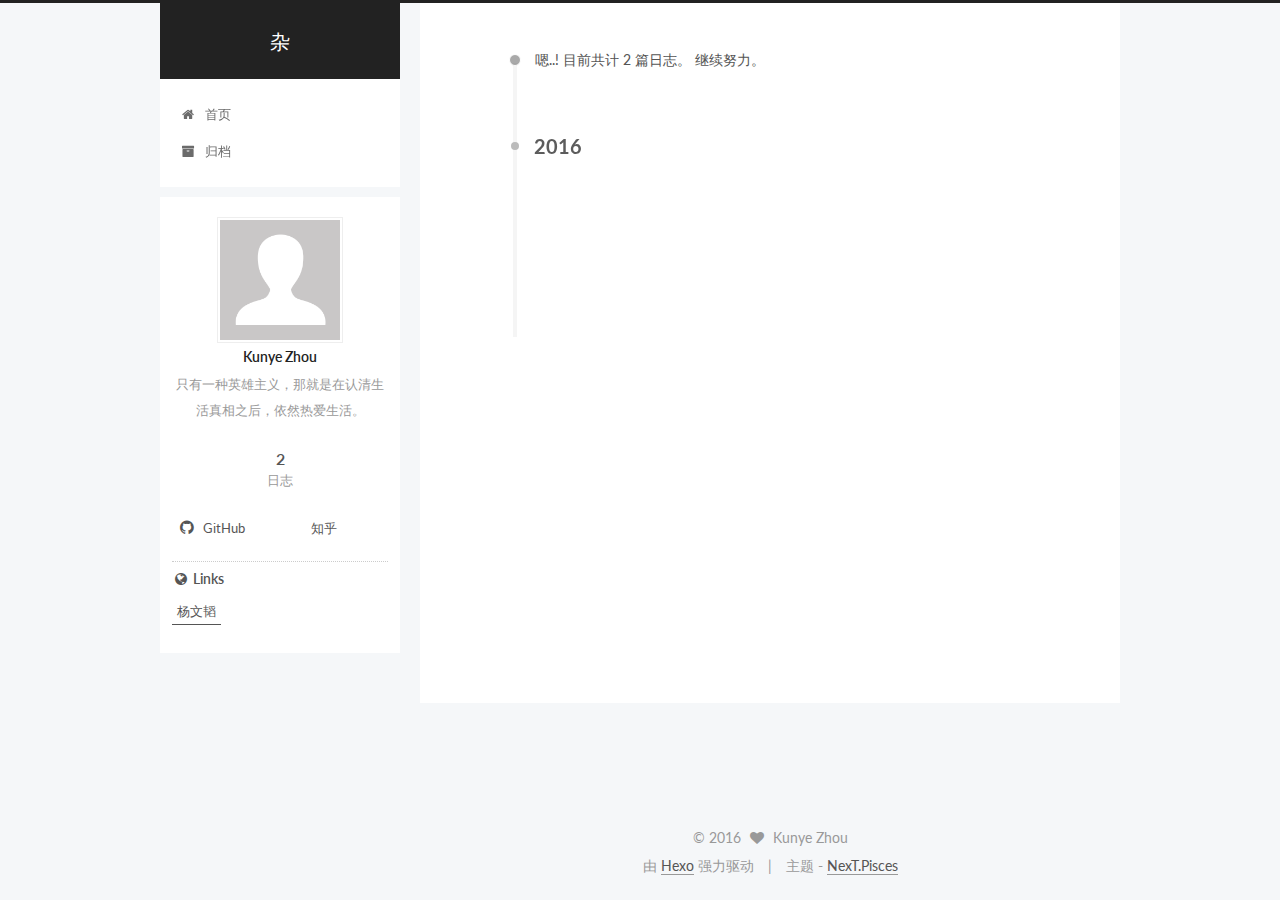
==== commit c4bd2a1f: "Site updated: 2016-11-25 00:46:49" ====
--- a/archives/index.html
+++ b/archives/index.html
@@ -169,16 +169,6 @@
               <i class="menu-item-icon fa fa-fw fa-home"></i> <br />
             
             首页
-          </a>
-        </li>
-      
-        
-        <li class="menu-item menu-item-categories">
-          <a href="/categories" rel="section">
-            
-              <i class="menu-item-icon fa fa-fw fa-th"></i> <br />
-            
-            分类
           </a>
         </li>
       
--- a/css/main.css
+++ b/css/main.css
@@ -1549,7 +1549,7 @@
   width: 4px;
   height: 4px;
   border-radius: 50%;
-  background: #2fffe8;
+  background: #c8ff3b;
 }
 .links-of-blogroll {
   font-size: 13px;
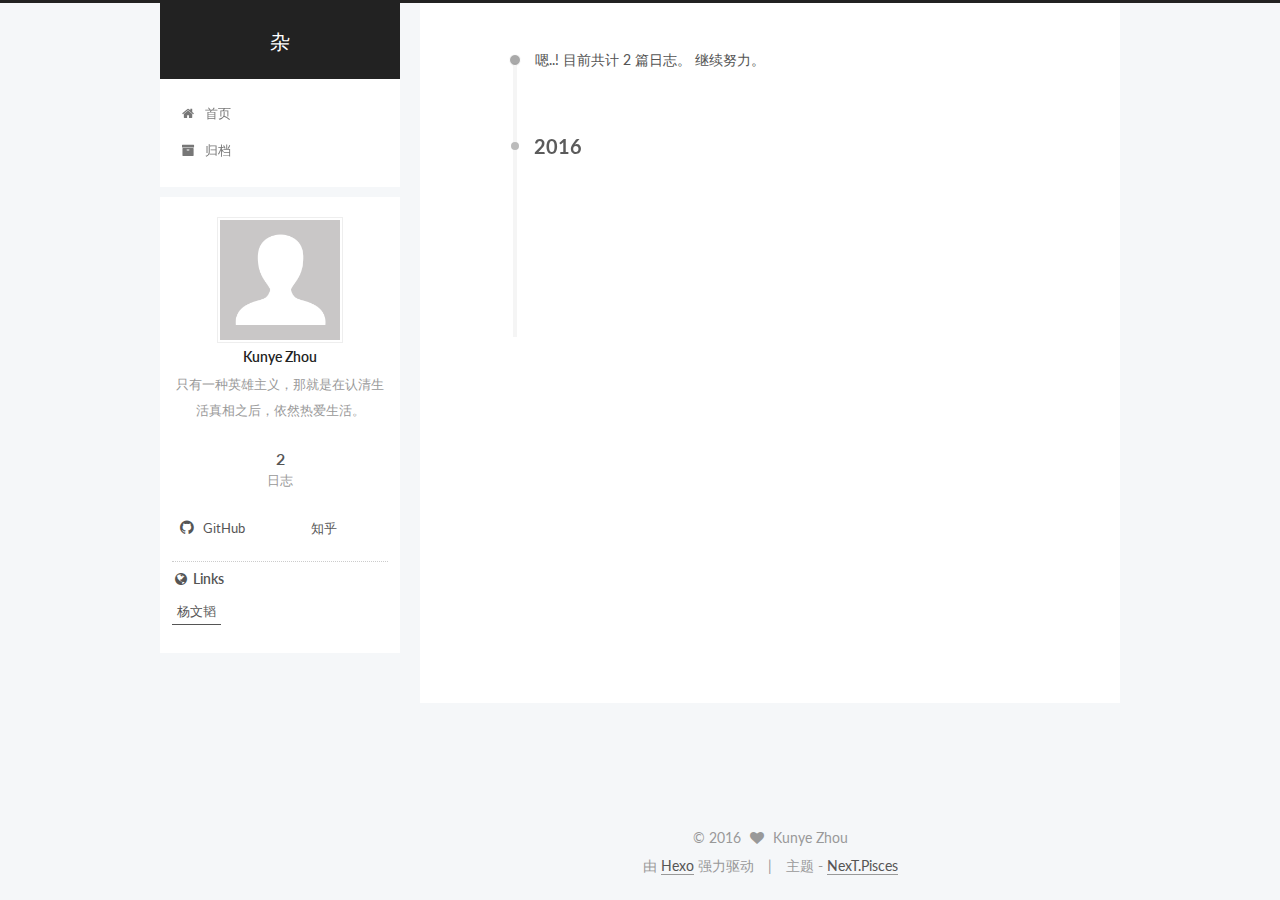
==== commit 87041019: "Site updated: 2016-11-25 00:48:32" ====
--- a/archives/index.html
+++ b/archives/index.html
@@ -234,7 +234,7 @@
         
             <a class="post-title-link" href="/2016/11/25/博客搭建过程及教程（顺便功能测试）/" itemprop="url">
               
-                <span itemprop="name">博客搭建过程</span>
+                <span itemprop="name">博客搭建过程及教程（顺便功能测试）</span>
               
             </a>
         
--- a/css/main.css
+++ b/css/main.css
@@ -1549,7 +1549,7 @@
   width: 4px;
   height: 4px;
   border-radius: 50%;
-  background: #c8ff3b;
+  background: #b5ff8b;
 }
 .links-of-blogroll {
   font-size: 13px;
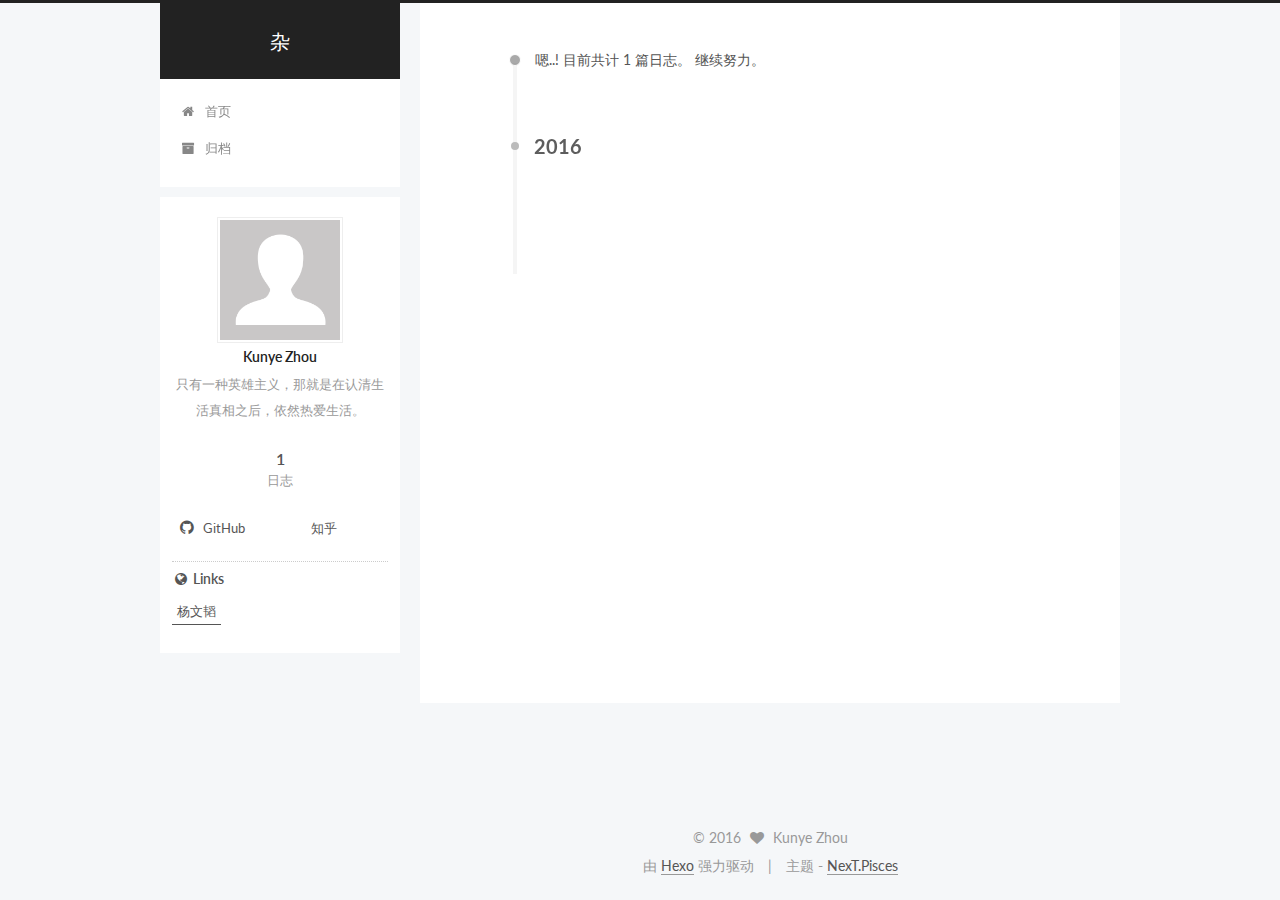
==== commit 8f405b03: "Site updated: 2016-11-25 00:52:08" ====
--- a/archives/index.html
+++ b/archives/index.html
@@ -208,7 +208,7 @@
       
         
       
-      嗯..! 目前共计 2 篇日志。 继续努力。
+      嗯..! 目前共计 1 篇日志。 继续努力。
     </span>
 
     
@@ -222,43 +222,6 @@
         <div class="collection-title">
           <h2 class="archive-year motion-element" id="archive-year-2016">2016</h2>
         </div>
-      
-      
-
-      
-
-  <article class="post post-type-normal" itemscope itemtype="http://schema.org/Article">
-    <header class="post-header">
-
-      <h1 class="post-title">
-        
-            <a class="post-title-link" href="/2016/11/25/博客搭建过程及教程（顺便功能测试）/" itemprop="url">
-              
-                <span itemprop="name">博客搭建过程及教程（顺便功能测试）</span>
-              
-            </a>
-        
-      </h1>
-
-      <div class="post-meta">
-        <time class="post-time" itemprop="dateCreated"
-              datetime="2016-11-25T00:38:31+08:00"
-              content="2016-11-25" >
-          11-25
-        </time>
-      </div>
-
-    </header>
-  </article>
-
-
-
-    
-
-      
-      
-      
-
       
       
 
@@ -334,7 +297,7 @@
         <nav class="site-state motion-element">
           <div class="site-state-item site-state-posts">
             <a href="/archives">
-              <span class="site-state-item-count">2</span>
+              <span class="site-state-item-count">1</span>
               <span class="site-state-item-name">日志</span>
             </a>
           </div>
--- a/css/main.css
+++ b/css/main.css
@@ -1549,7 +1549,7 @@
   width: 4px;
   height: 4px;
   border-radius: 50%;
-  background: #b5ff8b;
+  background: #9ddf36;
 }
 .links-of-blogroll {
   font-size: 13px;
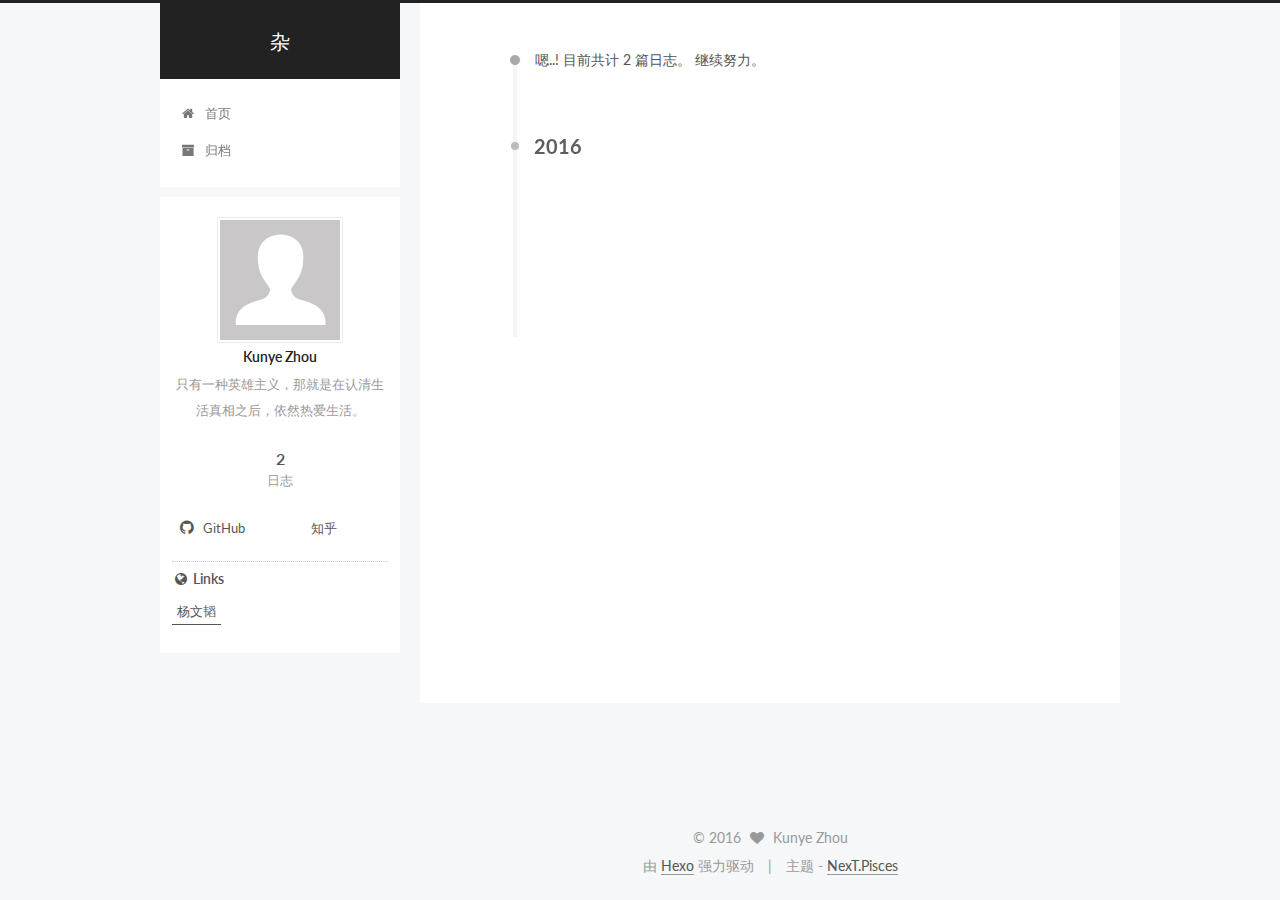
==== commit 5573d752: "Site updated: 2016-11-25 00:52:42" ====
--- a/archives/index.html
+++ b/archives/index.html
@@ -208,7 +208,7 @@
       
         
       
-      嗯..! 目前共计 1 篇日志。 继续努力。
+      嗯..! 目前共计 2 篇日志。 继续努力。
     </span>
 
     
@@ -222,6 +222,43 @@
         <div class="collection-title">
           <h2 class="archive-year motion-element" id="archive-year-2016">2016</h2>
         </div>
+      
+      
+
+      
+
+  <article class="post post-type-normal" itemscope itemtype="http://schema.org/Article">
+    <header class="post-header">
+
+      <h1 class="post-title">
+        
+            <a class="post-title-link" href="/2016/11/25/博客搭建过程及教程（顺便功能测试）/" itemprop="url">
+              
+                <span itemprop="name">博客搭建过程及教程（顺便功能测试）</span>
+              
+            </a>
+        
+      </h1>
+
+      <div class="post-meta">
+        <time class="post-time" itemprop="dateCreated"
+              datetime="2016-11-25T00:52:25+08:00"
+              content="2016-11-25" >
+          11-25
+        </time>
+      </div>
+
+    </header>
+  </article>
+
+
+
+    
+
+      
+      
+      
+
       
       
 
@@ -297,7 +334,7 @@
         <nav class="site-state motion-element">
           <div class="site-state-item site-state-posts">
             <a href="/archives">
-              <span class="site-state-item-count">1</span>
+              <span class="site-state-item-count">2</span>
               <span class="site-state-item-name">日志</span>
             </a>
           </div>
--- a/css/main.css
+++ b/css/main.css
@@ -1549,7 +1549,7 @@
   width: 4px;
   height: 4px;
   border-radius: 50%;
-  background: #9ddf36;
+  background: #ffd00e;
 }
 .links-of-blogroll {
   font-size: 13px;
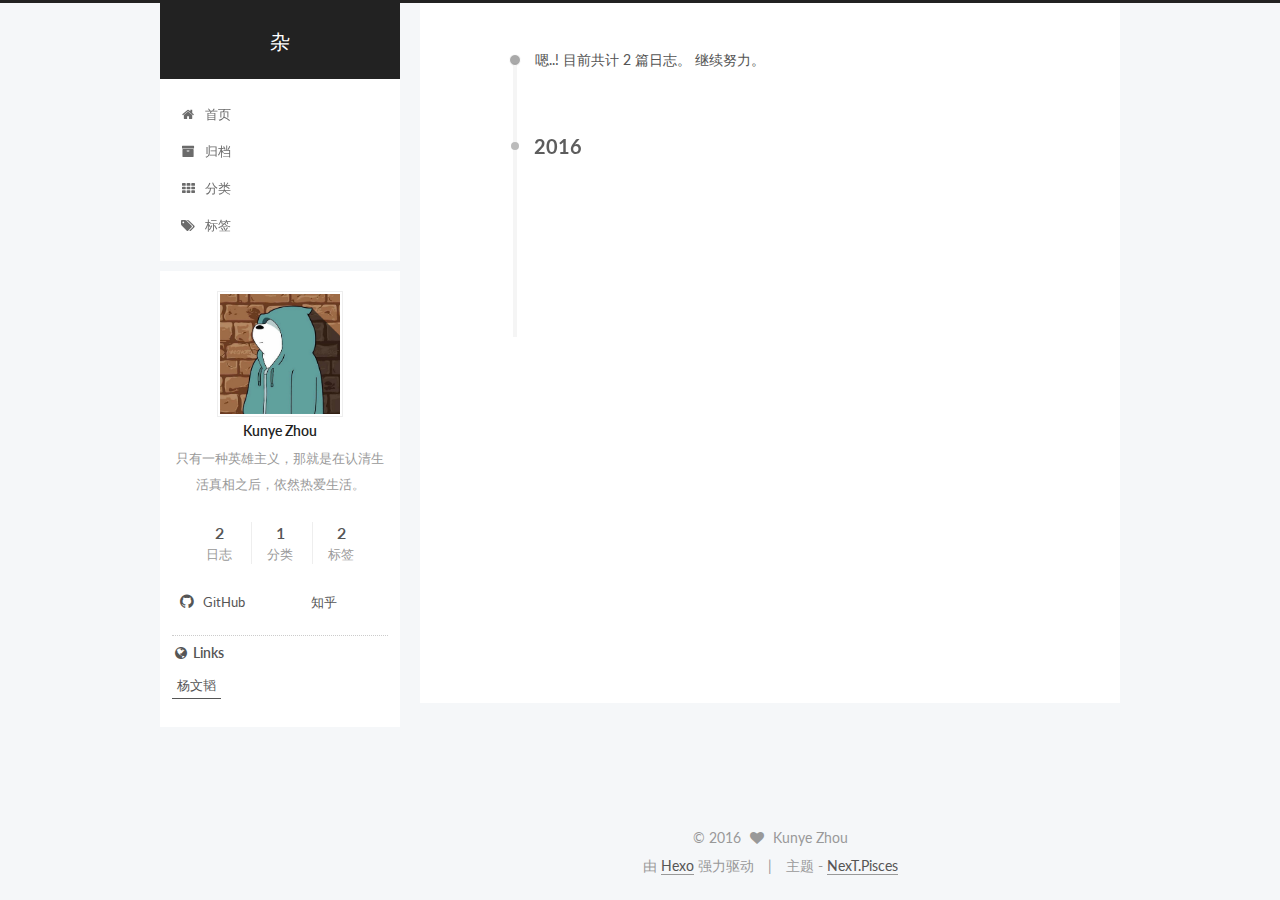
==== commit 58416257: "Site updated: 2016-11-25 17:40:42" ====
--- a/archives/index.html
+++ b/archives/index.html
@@ -182,6 +182,26 @@
           </a>
         </li>
       
+        
+        <li class="menu-item menu-item-categories">
+          <a href="/categories" rel="section">
+            
+              <i class="menu-item-icon fa fa-fw fa-th"></i> <br />
+            
+            分类
+          </a>
+        </li>
+      
+        
+        <li class="menu-item menu-item-tags">
+          <a href="/tags" rel="section">
+            
+              <i class="menu-item-icon fa fa-fw fa-tags"></i> <br />
+            
+            标签
+          </a>
+        </li>
+      
 
       
     </ul>
@@ -242,7 +262,7 @@
 
       <div class="post-meta">
         <time class="post-time" itemprop="dateCreated"
-              datetime="2016-11-25T00:52:25+08:00"
+              datetime="2016-11-25T17:19:46+08:00"
               content="2016-11-25" >
           11-25
         </time>
@@ -326,7 +346,7 @@
       <section class="site-overview sidebar-panel  sidebar-panel-active ">
         <div class="site-author motion-element" itemprop="author" itemscope itemtype="http://schema.org/Person">
           <img class="site-author-image" itemprop="image"
-               src="/images/avatar.gif"
+               src="/images/avatar.jpg"
                alt="Kunye Zhou" />
           <p class="site-author-name" itemprop="name">Kunye Zhou</p>
           <p class="site-description motion-element" itemprop="description">只有一种英雄主义，那就是在认清生活真相之后，依然热爱生活。</p>
@@ -340,7 +360,21 @@
           </div>
 
           
-
+            <div class="site-state-item site-state-categories">
+              <a href="/categories">
+                <span class="site-state-item-count">1</span>
+                <span class="site-state-item-name">分类</span>
+              </a>
+            </div>
+          
+
+          
+            <div class="site-state-item site-state-tags">
+              <a href="/tags">
+                <span class="site-state-item-count">2</span>
+                <span class="site-state-item-name">标签</span>
+              </a>
+            </div>
           
 
         </nav>
--- a/css/main.css
+++ b/css/main.css
@@ -1549,7 +1549,7 @@
   width: 4px;
   height: 4px;
   border-radius: 50%;
-  background: #ffd00e;
+  background: #cbfbe0;
 }
 .links-of-blogroll {
   font-size: 13px;
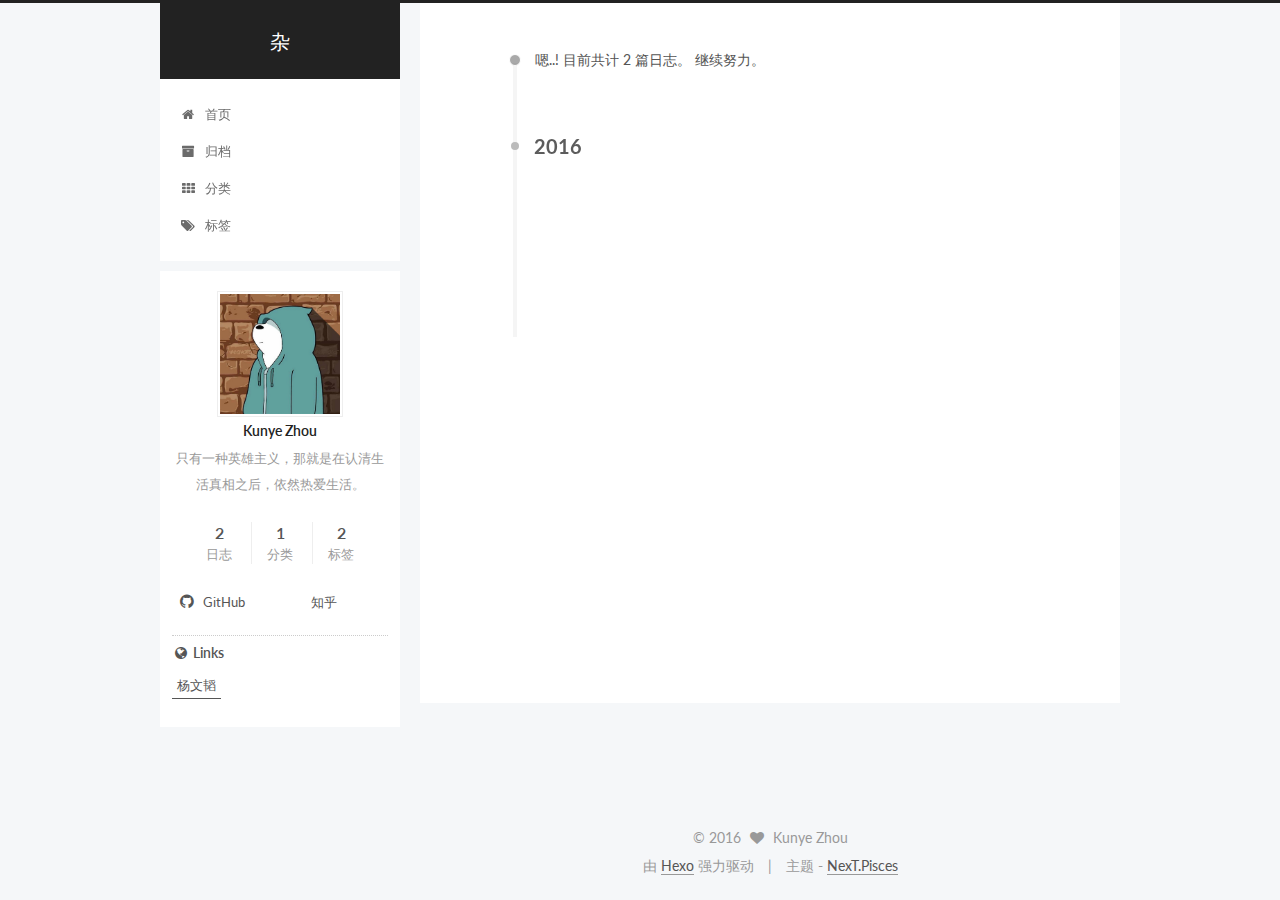
==== commit 920b7039: "Site updated: 2016-11-25 17:51:26" ====
--- a/archives/index.html
+++ b/archives/index.html
@@ -546,9 +546,28 @@
 
   
 
-
-
-  
+  
+    
+  
+
+  <script type="text/javascript">
+    var duoshuoQuery = {short_name:"kunyezhou.duoshuo.com"};
+    (function() {
+      var ds = document.createElement('script');
+      ds.type = 'text/javascript';ds.async = true;
+      ds.id = 'duoshuo-script';
+      ds.src = (document.location.protocol == 'https:' ? 'https:' : 'http:') + '//static.duoshuo.com/embed.js';
+      ds.charset = 'UTF-8';
+      (document.getElementsByTagName('head')[0]
+      || document.getElementsByTagName('body')[0]).appendChild(ds);
+    })();
+  </script>
+
+  
+    
+  
+
+
 
 
 
--- a/css/main.css
+++ b/css/main.css
@@ -1549,7 +1549,7 @@
   width: 4px;
   height: 4px;
   border-radius: 50%;
-  background: #cbfbe0;
+  background: #348b0a;
 }
 .links-of-blogroll {
   font-size: 13px;
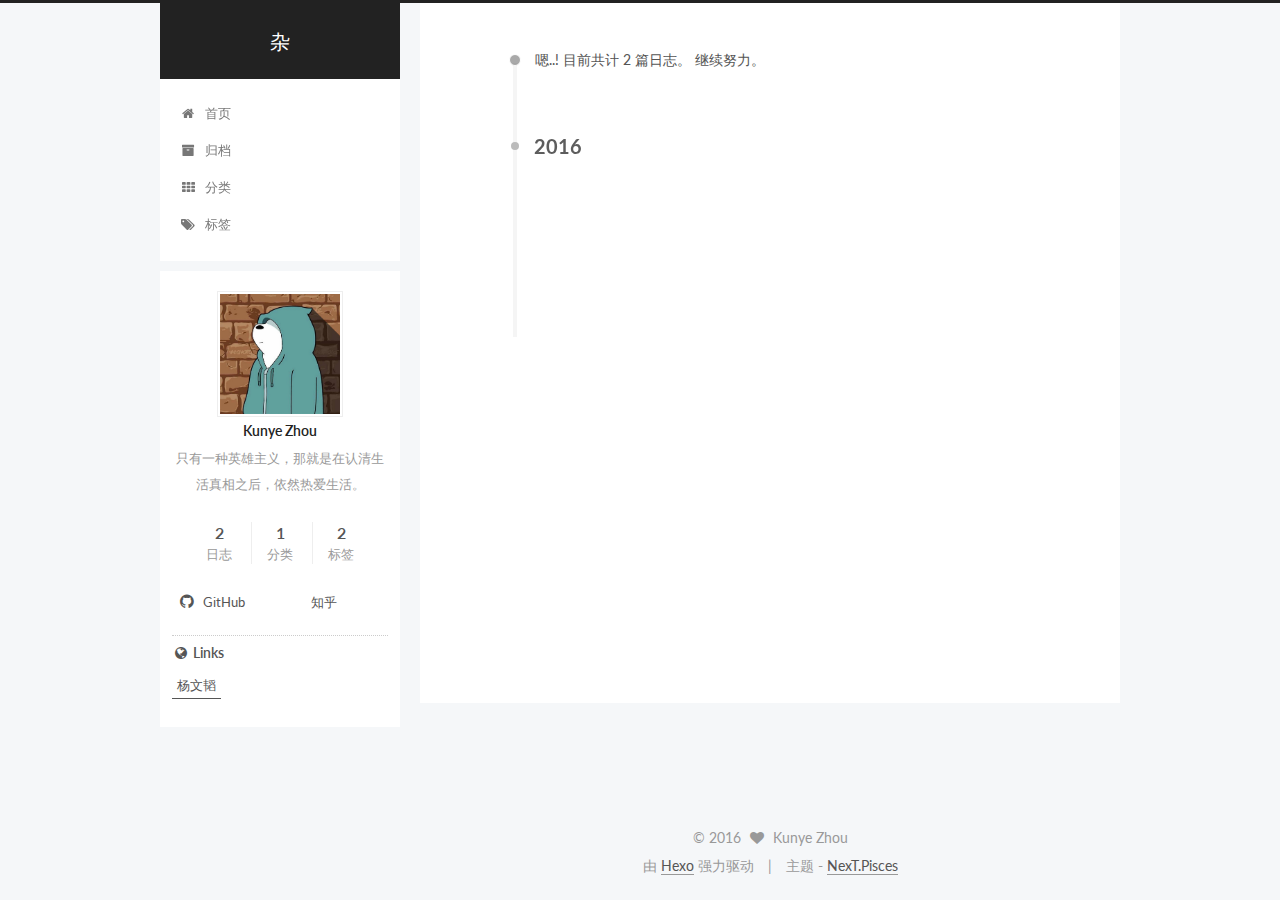
==== commit 1f9ccfaa: "Site updated: 2016-11-25 18:01:53" ====
--- a/archives/index.html
+++ b/archives/index.html
@@ -551,7 +551,7 @@
   
 
   <script type="text/javascript">
-    var duoshuoQuery = {short_name:"kunyezhou.duoshuo.com"};
+    var duoshuoQuery = {short_name:"kunyezhou"};
     (function() {
       var ds = document.createElement('script');
       ds.type = 'text/javascript';ds.async = true;
--- a/css/main.css
+++ b/css/main.css
@@ -1549,7 +1549,7 @@
   width: 4px;
   height: 4px;
   border-radius: 50%;
-  background: #348b0a;
+  background: #fe1;
 }
 .links-of-blogroll {
   font-size: 13px;
